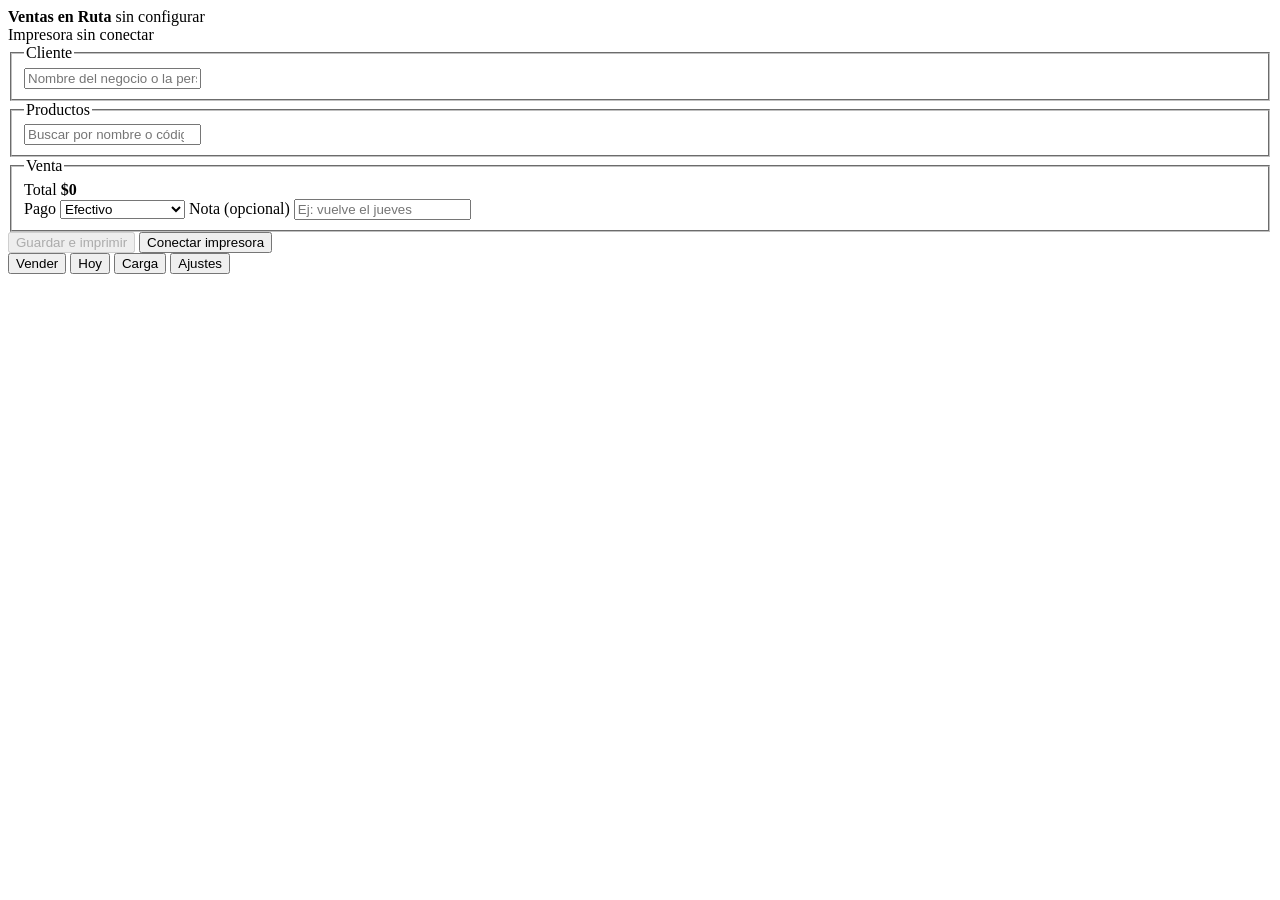
==== index.html @ d184759e "Add files via upload" ====
<!DOCTYPE html>
<html lang="es">
<head>
<meta charset="utf-8">
<meta name="viewport" content="width=device-width, initial-scale=1, viewport-fit=cover">
<meta name="theme-color" content="#16171A">
<title>Ventas en Ruta — Quesos Cerinza</title>
<link rel="manifest" href="./manifest.json">
<link rel="stylesheet" href="./css/estilo.css">
</head>
<body>

<header>
  <div class="marca">
    <strong>Ventas en Ruta</strong>
    <span id="cabDispositivo">sin configurar</span>
  </div>
  <div class="impresora">
    <span class="luz" id="luzImpresora"></span>
    <span id="estadoImpresora">Impresora sin conectar</span>
  </div>
</header>

<div id="aviso" class="aviso" hidden></div>

<!-- ============ VENDER ============ -->
<section class="pantalla" data-pantalla="vender">

  <fieldset>
    <legend>Cliente</legend>
    <input id="cliNombre" type="text" placeholder="Nombre del negocio o la persona" autocomplete="off">
    <div id="parecidos" class="parecidos" hidden></div>
    <div id="datosCliente" hidden>
      <div class="dos">
        <div><label for="cliDoc">Cédula o NIT</label><input id="cliDoc" type="text" inputmode="numeric"></div>
        <div><label for="cliTel">Teléfono</label><input id="cliTel" type="tel" inputmode="tel"></div>
      </div>
      <label for="cliDir">Dirección</label>
      <input id="cliDir" type="text">
      <div class="dos">
        <div><label for="cliPueblo">Pueblo</label><input id="cliPueblo" type="text"></div>
        <div><label for="cliDia">Ruta sugerida</label><select id="cliDia"></select></div>
      </div>
    </div>
  </fieldset>

  <fieldset>
    <legend>Productos</legend>
    <input id="buscarProducto" type="search" placeholder="Buscar por nombre o código" autocomplete="off">
    <div id="listaProductos" class="productos"></div>
  </fieldset>

  <fieldset>
    <legend>Venta</legend>
    <div id="carrito"></div>
    <div class="totalcaja">
      <span>Total</span>
      <strong id="total">$0</strong>
    </div>
    <label for="pago">Pago</label>
    <select id="pago">
      <option value="efectivo">Efectivo</option>
      <option value="pendiente">Queda pendiente</option>
      <option value="consignacion">Consignación</option>
    </select>
    <label for="nota">Nota (opcional)</label>
    <input id="nota" type="text" placeholder="Ej: vuelve el jueves">
  </fieldset>

  <button id="btnCobrar" class="primario grande" disabled>Guardar e imprimir</button>
  <button id="btnConectar">Conectar impresora</button>
</section>

<!-- ============ DÍA ============ -->
<section class="pantalla" data-pantalla="dia" hidden>
  <h2>Hoy</h2>
  <div id="resumenDia" class="metricas"></div>

  <fieldset>
    <legend>Cuadre del producto que llevó</legend>
    <div id="cuadre"></div>
  </fieldset>

  <fieldset>
    <legend>Ventas del día</legend>
    <div id="listaVentas"></div>
  </fieldset>

  <button id="btnCerrar" class="primario grande">Cerrar y enviar al PC</button>
  <button id="btnImprimirCierre">Imprimir tira de cierre</button>
</section>

<!-- ============ CARGA ============ -->
<section class="pantalla" data-pantalla="carga" hidden>
  <h2>Carga del día</h2>
  <p class="explica">Anote cuánto producto adicional lleva para ofrecer. Con esto la app calcula al final qué se vendió y qué debe regresar al cuarto frío.</p>
  <div id="listaCarga" class="carga"></div>
  <button id="btnGuardarCarga" class="primario grande">Guardar carga</button>
</section>

<!-- ============ AJUSTES ============ -->
<section class="pantalla" data-pantalla="ajustes" hidden>
  <h2>Ajustes</h2>

  <fieldset>
    <legend>Este celular</legend>
    <label for="ajDispositivo">Número del celular (M1, M2, M3)</label>
    <input id="ajDispositivo" type="text" maxlength="4" placeholder="M1">
    <label for="ajVendedor">Nombre del vendedor</label>
    <input id="ajVendedor" type="text">
    <p class="nota" id="infoConsecutivo"></p>
  </fieldset>

  <fieldset>
    <legend>Datos de la empresa</legend>
    <label for="ajNit">NIT</label><input id="ajNit" type="text">
    <label for="ajTel">Teléfono</label><input id="ajTel" type="text">
    <label for="ajLugar">Ubicación</label><input id="ajLugar" type="text">
  </fieldset>

  <fieldset>
    <legend>Productos y clientes</legend>
    <p class="nota" id="infoSemilla"></p>
    <label for="archivoSemilla">Cargar archivo generado en el PC</label>
    <input id="archivoSemilla" type="file" accept=".json,application/json">
  </fieldset>

  <fieldset>
    <legend>Impresora</legend>
    <label for="ajCodepage">Tabla de caracteres</label>
    <select id="ajCodepage">
      <option value="0">CP437 (probar primero)</option>
      <option value="2">CP850 Latino</option>
      <option value="16">Windows-1252</option>
      <option value="-1">Sin acentos</option>
    </select>
    <button id="btnProbarAcentos">Imprimir prueba de acentos</button>
  </fieldset>

  <button id="btnGuardarAjustes" class="primario grande">Guardar ajustes</button>
</section>

<nav class="nav">
  <button data-ir="vender">Vender</button>
  <button data-ir="dia">Hoy</button>
  <button data-ir="carga">Carga</button>
  <button data-ir="ajustes">Ajustes</button>
</nav>

<script type="module" src="./js/app.js"></script>
</body>
</html>
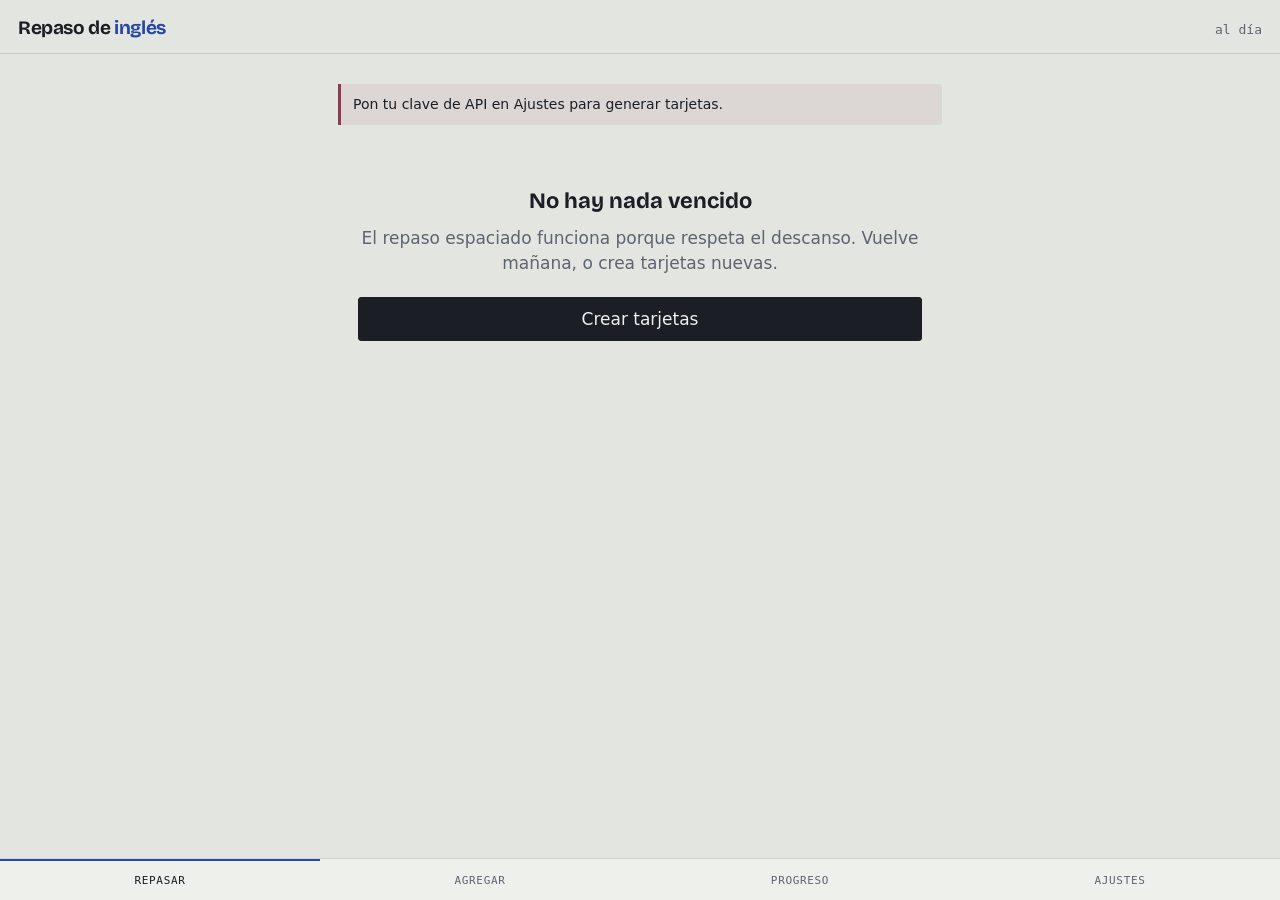
==== commit 560273f7: "Add files via upload" ====
--- a/index.html
+++ b/index.html
@@ -3,150 +3,102 @@
 <head>
 <meta charset="utf-8">
 <meta name="viewport" content="width=device-width, initial-scale=1, viewport-fit=cover">
-<meta name="theme-color" content="#16171A">
-<title>Ventas en Ruta — Quesos Cerinza</title>
-<link rel="manifest" href="./manifest.json">
-<link rel="stylesheet" href="./css/estilo.css">
+<meta name="theme-color" content="#e3e5e0">
+<title>Repaso de inglés</title>
+<link rel="manifest" href="app-ingles.webmanifest">
+<link rel="preconnect" href="https://fonts.gstatic.com" crossorigin>
+<link href="https://fonts.googleapis.com/css2?family=Bricolage+Grotesque:opsz,wght@12..96,400;12..96,600;12..96,700&display=swap" rel="stylesheet">
+<link rel="stylesheet" href="estilos/estilo.css">
 </head>
 <body>
 
-<header>
-  <div class="marca">
-    <strong>Ventas en Ruta</strong>
-    <span id="cabDispositivo">sin configurar</span>
-  </div>
-  <div class="impresora">
-    <span class="luz" id="luzImpresora"></span>
-    <span id="estadoImpresora">Impresora sin conectar</span>
-  </div>
+<header class="barra">
+  <h1 class="marca">Repaso de <em>inglés</em></h1>
+  <span class="contador" id="contador">—</span>
 </header>
 
-<div id="aviso" class="aviso" hidden></div>
+<main>
 
-<!-- ============ VENDER ============ -->
-<section class="pantalla" data-pantalla="vender">
+  <!-- ---------- REPASAR ---------- -->
+  <section class="vista activa" id="vista-repasar">
+    <div id="sesion"></div>
+  </section>
 
-  <fieldset>
-    <legend>Cliente</legend>
-    <input id="cliNombre" type="text" placeholder="Nombre del negocio o la persona" autocomplete="off">
-    <div id="parecidos" class="parecidos" hidden></div>
-    <div id="datosCliente" hidden>
-      <div class="dos">
-        <div><label for="cliDoc">Cédula o NIT</label><input id="cliDoc" type="text" inputmode="numeric"></div>
-        <div><label for="cliTel">Teléfono</label><input id="cliTel" type="tel" inputmode="tel"></div>
+  <!-- ---------- AGREGAR ---------- -->
+  <section class="vista" id="vista-agregar">
+    <label for="tipo">Tipo de tarjeta</label>
+    <select id="tipo">
+      <option value="vocab">Vocabulario</option>
+      <option value="gramatica">Gramática</option>
+      <option value="lectura">Lectura y audio</option>
+      <option value="speaking">Speaking</option>
+    </select>
+
+    <label for="tema">Tema (opcional)</label>
+    <input id="tema" placeholder="trabajo, viajes, phrasal verbs…" autocomplete="off">
+
+    <div class="fila">
+      <div>
+        <label for="nivel">Nivel</label>
+        <select id="nivel">
+          <option>A2</option><option selected>B1</option><option>B2</option><option>C1</option>
+        </select>
       </div>
-      <label for="cliDir">Dirección</label>
-      <input id="cliDir" type="text">
-      <div class="dos">
-        <div><label for="cliPueblo">Pueblo</label><input id="cliPueblo" type="text"></div>
-        <div><label for="cliDia">Ruta sugerida</label><select id="cliDia"></select></div>
+      <div>
+        <label for="cantidad">Cantidad</label>
+        <select id="cantidad">
+          <option>3</option><option selected>5</option><option>8</option><option>12</option>
+        </select>
       </div>
     </div>
-  </fieldset>
 
-  <fieldset>
-    <legend>Productos</legend>
-    <input id="buscarProducto" type="search" placeholder="Buscar por nombre o código" autocomplete="off">
-    <div id="listaProductos" class="productos"></div>
-  </fieldset>
+    <label><input type="checkbox" id="usarFallos" checked style="width:auto;margin-right:8px">
+      Apuntar a mis errores recientes</label>
 
-  <fieldset>
-    <legend>Venta</legend>
-    <div id="carrito"></div>
-    <div class="totalcaja">
-      <span>Total</span>
-      <strong id="total">$0</strong>
+    <p style="margin:18px 0 10px"><button class="principal" id="btnGenerar">Generar tarjetas</button></p>
+    <div id="resultadoGenerar"></div>
+  </section>
+
+  <!-- ---------- PROGRESO ---------- -->
+  <section class="vista" id="vista-progreso">
+    <div class="cifras" id="cifras"></div>
+    <h3 style="font-family:var(--display);margin:24px 0 8px">Por tipo</h3>
+    <div id="porTipo"></div>
+  </section>
+
+  <!-- ---------- AJUSTES ---------- -->
+  <section class="vista" id="vista-ajustes">
+    <label for="apiKey">Clave de API</label>
+    <input id="apiKey" type="password" placeholder="sk-ant-…" autocomplete="off">
+    <p class="pista">Se guarda solo en este celular, dentro de la app. Nunca va al repositorio.</p>
+
+    <label for="modelo">Modelo</label>
+    <input id="modelo" placeholder="claude-sonnet-5" autocomplete="off">
+
+    <label for="limite">Tarjetas por sesión</label>
+    <input id="limite" type="number" min="5" max="200" step="5">
+
+    <p style="margin:18px 0 10px"><button class="principal" id="btnGuardarAjustes">Guardar ajustes</button></p>
+    <div id="avisoAjustes"></div>
+
+    <h3 style="font-family:var(--display);margin:28px 0 10px">Copia de seguridad</h3>
+    <div class="fila">
+      <button id="btnExportar">Exportar</button>
+      <button id="btnImportar">Importar</button>
     </div>
-    <label for="pago">Pago</label>
-    <select id="pago">
-      <option value="efectivo">Efectivo</option>
-      <option value="pendiente">Queda pendiente</option>
-      <option value="consignacion">Consignación</option>
-    </select>
-    <label for="nota">Nota (opcional)</label>
-    <input id="nota" type="text" placeholder="Ej: vuelve el jueves">
-  </fieldset>
+    <input type="file" id="archivoImportar" accept="application/json" class="oculto">
+    <p class="pista">El historial de intentos es lo que hace útil la app. Expórtalo de vez en cuando.</p>
+  </section>
 
-  <button id="btnCobrar" class="primario grande" disabled>Guardar e imprimir</button>
-  <button id="btnConectar">Conectar impresora</button>
-</section>
+</main>
 
-<!-- ============ DÍA ============ -->
-<section class="pantalla" data-pantalla="dia" hidden>
-  <h2>Hoy</h2>
-  <div id="resumenDia" class="metricas"></div>
-
-  <fieldset>
-    <legend>Cuadre del producto que llevó</legend>
-    <div id="cuadre"></div>
-  </fieldset>
-
-  <fieldset>
-    <legend>Ventas del día</legend>
-    <div id="listaVentas"></div>
-  </fieldset>
-
-  <button id="btnCerrar" class="primario grande">Cerrar y enviar al PC</button>
-  <button id="btnImprimirCierre">Imprimir tira de cierre</button>
-</section>
-
-<!-- ============ CARGA ============ -->
-<section class="pantalla" data-pantalla="carga" hidden>
-  <h2>Carga del día</h2>
-  <p class="explica">Anote cuánto producto adicional lleva para ofrecer. Con esto la app calcula al final qué se vendió y qué debe regresar al cuarto frío.</p>
-  <div id="listaCarga" class="carga"></div>
-  <button id="btnGuardarCarga" class="primario grande">Guardar carga</button>
-</section>
-
-<!-- ============ AJUSTES ============ -->
-<section class="pantalla" data-pantalla="ajustes" hidden>
-  <h2>Ajustes</h2>
-
-  <fieldset>
-    <legend>Este celular</legend>
-    <label for="ajDispositivo">Número del celular (M1, M2, M3)</label>
-    <input id="ajDispositivo" type="text" maxlength="4" placeholder="M1">
-    <label for="ajVendedor">Nombre del vendedor</label>
-    <input id="ajVendedor" type="text">
-    <p class="nota" id="infoConsecutivo"></p>
-  </fieldset>
-
-  <fieldset>
-    <legend>Datos de la empresa</legend>
-    <label for="ajNit">NIT</label><input id="ajNit" type="text">
-    <label for="ajTel">Teléfono</label><input id="ajTel" type="text">
-    <label for="ajLugar">Ubicación</label><input id="ajLugar" type="text">
-  </fieldset>
-
-  <fieldset>
-    <legend>Productos y clientes</legend>
-    <p class="nota" id="infoSemilla"></p>
-    <label for="archivoSemilla">Cargar archivo generado en el PC</label>
-    <input id="archivoSemilla" type="file" accept=".json,application/json">
-  </fieldset>
-
-  <fieldset>
-    <legend>Impresora</legend>
-    <label for="ajCodepage">Tabla de caracteres</label>
-    <select id="ajCodepage">
-      <option value="0">CP437 (probar primero)</option>
-      <option value="2">CP850 Latino</option>
-      <option value="16">Windows-1252</option>
-      <option value="-1">Sin acentos</option>
-    </select>
-    <button id="btnProbarAcentos">Imprimir prueba de acentos</button>
-  </fieldset>
-
-  <button id="btnGuardarAjustes" class="primario grande">Guardar ajustes</button>
-</section>
-
-<nav class="nav">
-  <button data-ir="vender">Vender</button>
-  <button data-ir="dia">Hoy</button>
-  <button data-ir="carga">Carga</button>
-  <button data-ir="ajustes">Ajustes</button>
+<nav>
+  <button class="activa" data-vista="repasar">Repasar</button>
+  <button data-vista="agregar">Agregar</button>
+  <button data-vista="progreso">Progreso</button>
+  <button data-vista="ajustes">Ajustes</button>
 </nav>
 
-<script type="module" src="./js/app.js"></script>
+<script type="module" src="codigo/app.js"></script>
 </body>
 </html>
--- a/estilos/estilo.css
+++ b/estilos/estilo.css
@@ -0,0 +1,372 @@
+:root {
+  --papel: #e3e5e0;
+  --papel-alto: #eef0ec;
+  --tinta: #1b1e24;
+  --tinta-suave: #5d6470;
+  --ingles: #2647a8;
+  --espanol: #8e3b52;
+  --bien: #3f6b4a;
+  --linea: rgba(27, 30, 36, 0.14);
+  --display: 'Bricolage Grotesque', 'Segoe UI', system-ui, sans-serif;
+  --cuerpo: system-ui, -apple-system, 'Segoe UI', Roboto, sans-serif;
+  --dato: ui-monospace, 'SF Mono', 'Roboto Mono', Menlo, monospace;
+}
+
+* { box-sizing: border-box; -webkit-tap-highlight-color: transparent; }
+
+html, body {
+  margin: 0;
+  padding: 0;
+  background: var(--papel);
+  color: var(--tinta);
+  font-family: var(--cuerpo);
+  font-size: 17px;
+  line-height: 1.5;
+  overscroll-behavior-y: contain;
+}
+
+body {
+  min-height: 100svh;
+  display: flex;
+  flex-direction: column;
+}
+
+/* ---------- Encabezado ---------- */
+.barra {
+  display: flex;
+  align-items: baseline;
+  justify-content: space-between;
+  padding: 14px 18px 10px;
+  border-bottom: 1px solid var(--linea);
+}
+
+.marca {
+  font-family: var(--display);
+  font-weight: 700;
+  font-size: 19px;
+  letter-spacing: -0.02em;
+  margin: 0;
+}
+
+.marca em {
+  font-style: normal;
+  color: var(--ingles);
+}
+
+.contador {
+  font-family: var(--dato);
+  font-size: 13px;
+  color: var(--tinta-suave);
+  font-variant-numeric: tabular-nums;
+}
+
+/* ---------- Contenido ---------- */
+main {
+  flex: 1;
+  padding: 18px;
+  max-width: 640px;
+  width: 100%;
+  margin: 0 auto;
+}
+
+.vista { display: none; }
+.vista.activa { display: block; animation: entrar 0.22s ease both; }
+
+@keyframes entrar {
+  from { opacity: 0; transform: translateY(6px); }
+  to { opacity: 1; transform: none; }
+}
+
+/* ---------- Tarjeta ---------- */
+.tarjeta {
+  background: var(--papel-alto);
+  border: 1px solid var(--linea);
+  border-left: 4px solid var(--tinta-suave);
+  border-radius: 3px;
+  padding: 20px 18px;
+  margin-bottom: 16px;
+}
+
+.tarjeta[data-tipo="vocab"] { border-left-color: var(--espanol); }
+.tarjeta[data-tipo="gramatica"] { border-left-color: var(--ingles); }
+.tarjeta[data-tipo="lectura"] { border-left-color: #7a6320; }
+.tarjeta[data-tipo="speaking"] { border-left-color: var(--bien); }
+
+.etiqueta {
+  font-family: var(--dato);
+  font-size: 11px;
+  text-transform: uppercase;
+  letter-spacing: 0.1em;
+  color: var(--tinta-suave);
+  margin-bottom: 14px;
+  display: flex;
+  justify-content: space-between;
+}
+
+.anverso {
+  font-family: var(--display);
+  font-size: 30px;
+  font-weight: 600;
+  line-height: 1.2;
+  letter-spacing: -0.02em;
+  margin: 0 0 4px;
+}
+
+.anverso.es { color: var(--espanol); }
+.anverso.en { color: var(--ingles); }
+
+.ipa {
+  font-family: var(--dato);
+  font-size: 14px;
+  color: var(--tinta-suave);
+}
+
+.reverso {
+  border-top: 1px dashed var(--linea);
+  margin-top: 16px;
+  padding-top: 16px;
+}
+
+.ejemplo {
+  font-size: 16px;
+  color: var(--tinta-suave);
+  font-style: italic;
+  margin: 8px 0 0;
+}
+
+.pasaje {
+  font-size: 16px;
+  line-height: 1.65;
+  margin: 0 0 16px;
+}
+
+.pasaje h4 {
+  font-family: var(--display);
+  margin: 0 0 8px;
+  font-size: 18px;
+}
+
+/* ---------- Controles ---------- */
+button {
+  font-family: var(--cuerpo);
+  font-size: 16px;
+  border-radius: 3px;
+  border: 1px solid var(--tinta);
+  background: transparent;
+  color: var(--tinta);
+  padding: 11px 16px;
+  cursor: pointer;
+  transition: background 0.12s, color 0.12s;
+}
+
+button:active { transform: translateY(1px); }
+button:focus-visible { outline: 2px solid var(--ingles); outline-offset: 2px; }
+
+.principal {
+  background: var(--tinta);
+  color: var(--papel-alto);
+  width: 100%;
+  font-size: 17px;
+}
+
+.fila { display: flex; gap: 8px; flex-wrap: wrap; }
+.fila > * { flex: 1; }
+
+.notas { display: grid; grid-template-columns: repeat(4, 1fr); gap: 6px; margin-top: 4px; }
+.notas button { font-size: 13px; padding: 12px 4px; }
+.notas button[data-clave="otra"] { border-color: var(--espanol); color: var(--espanol); }
+.notas button[data-clave="facil"] { border-color: var(--bien); color: var(--bien); }
+
+input, select, textarea {
+  font-family: var(--cuerpo);
+  font-size: 16px;
+  width: 100%;
+  padding: 11px 12px;
+  border: 1px solid var(--linea);
+  border-radius: 3px;
+  background: var(--papel-alto);
+  color: var(--tinta);
+}
+
+input:focus, select:focus, textarea:focus {
+  outline: 2px solid var(--ingles);
+  outline-offset: 0;
+  border-color: transparent;
+}
+
+label {
+  display: block;
+  font-family: var(--dato);
+  font-size: 11px;
+  text-transform: uppercase;
+  letter-spacing: 0.08em;
+  color: var(--tinta-suave);
+  margin: 16px 0 6px;
+}
+
+.opciones button {
+  width: 100%;
+  text-align: left;
+  margin-bottom: 8px;
+}
+
+.opciones button.correcta { border-color: var(--bien); background: rgba(63, 107, 74, 0.12); }
+.opciones button.errada { border-color: var(--espanol); background: rgba(142, 59, 82, 0.1); }
+
+/* ---------- Regla de intervalos (el elemento distintivo) ---------- */
+.regla {
+  position: relative;
+  height: 46px;
+  margin: 18px 0 4px;
+  border-top: 1px solid var(--linea);
+  padding-top: 10px;
+}
+
+.regla .hito {
+  position: absolute;
+  top: 10px;
+  transform: translateX(-50%);
+  font-family: var(--dato);
+  font-size: 10px;
+  color: var(--tinta-suave);
+  text-align: center;
+}
+
+.regla .hito::before {
+  content: '';
+  display: block;
+  width: 1px;
+  height: 7px;
+  background: var(--linea);
+  margin: 0 auto 3px;
+}
+
+.regla .marcador {
+  position: absolute;
+  top: 4px;
+  width: 2px;
+  height: 20px;
+  background: var(--ingles);
+  transform: translateX(-50%);
+  transition: left 0.7s cubic-bezier(0.16, 1, 0.3, 1);
+}
+
+.regla .marcador::after {
+  content: attr(data-texto);
+  position: absolute;
+  top: 22px;
+  left: 50%;
+  transform: translateX(-50%);
+  white-space: nowrap;
+  font-family: var(--dato);
+  font-size: 11px;
+  color: var(--ingles);
+  background: var(--papel);
+  padding: 0 4px;
+}
+
+@media (prefers-reduced-motion: reduce) {
+  .regla .marcador { transition: none; }
+  .vista.activa { animation: none; }
+}
+
+/* ---------- Progreso ---------- */
+.cifras { display: grid; grid-template-columns: repeat(2, 1fr); gap: 10px; }
+
+.cifra {
+  border: 1px solid var(--linea);
+  border-radius: 3px;
+  padding: 14px;
+  background: var(--papel-alto);
+}
+
+.cifra b {
+  display: block;
+  font-family: var(--display);
+  font-size: 30px;
+  font-weight: 700;
+  font-variant-numeric: tabular-nums;
+  line-height: 1;
+}
+
+.cifra span {
+  font-family: var(--dato);
+  font-size: 11px;
+  text-transform: uppercase;
+  letter-spacing: 0.08em;
+  color: var(--tinta-suave);
+}
+
+/* ---------- Navegación ---------- */
+nav {
+  display: grid;
+  grid-template-columns: repeat(4, 1fr);
+  border-top: 1px solid var(--linea);
+  background: var(--papel-alto);
+  position: sticky;
+  bottom: 0;
+  padding-bottom: env(safe-area-inset-bottom);
+}
+
+nav button {
+  border: none;
+  border-radius: 0;
+  padding: 13px 4px;
+  font-family: var(--dato);
+  font-size: 11px;
+  text-transform: uppercase;
+  letter-spacing: 0.06em;
+  color: var(--tinta-suave);
+  border-top: 2px solid transparent;
+  background: transparent;
+}
+
+nav button.activa { color: var(--tinta); border-top-color: var(--ingles); }
+
+/* ---------- Estados ---------- */
+.vacio {
+  text-align: center;
+  padding: 48px 20px;
+  color: var(--tinta-suave);
+}
+
+.vacio p { margin: 0 0 20px; }
+
+.vacio strong {
+  display: block;
+  font-family: var(--display);
+  font-size: 22px;
+  color: var(--tinta);
+  margin-bottom: 8px;
+}
+
+.aviso {
+  border-left: 3px solid var(--espanol);
+  background: rgba(142, 59, 82, 0.08);
+  padding: 10px 12px;
+  font-size: 14px;
+  margin: 12px 0;
+  border-radius: 0 3px 3px 0;
+}
+
+.aviso.ok { border-left-color: var(--bien); background: rgba(63, 107, 74, 0.1); }
+
+.cargando { color: var(--tinta-suave); font-family: var(--dato); font-size: 13px; }
+
+.oculto { display: none !important; }
+
+.pista { font-size: 13px; color: var(--tinta-suave); margin-top: 6px; }
+
+.transcripcion {
+  font-family: var(--display);
+  font-size: 20px;
+  min-height: 60px;
+  color: var(--ingles);
+  margin: 12px 0;
+}
+
+.grabando { animation: latir 1.2s ease-in-out infinite; }
+
+@keyframes latir {
+  50% { opacity: 0.45; }
+}
